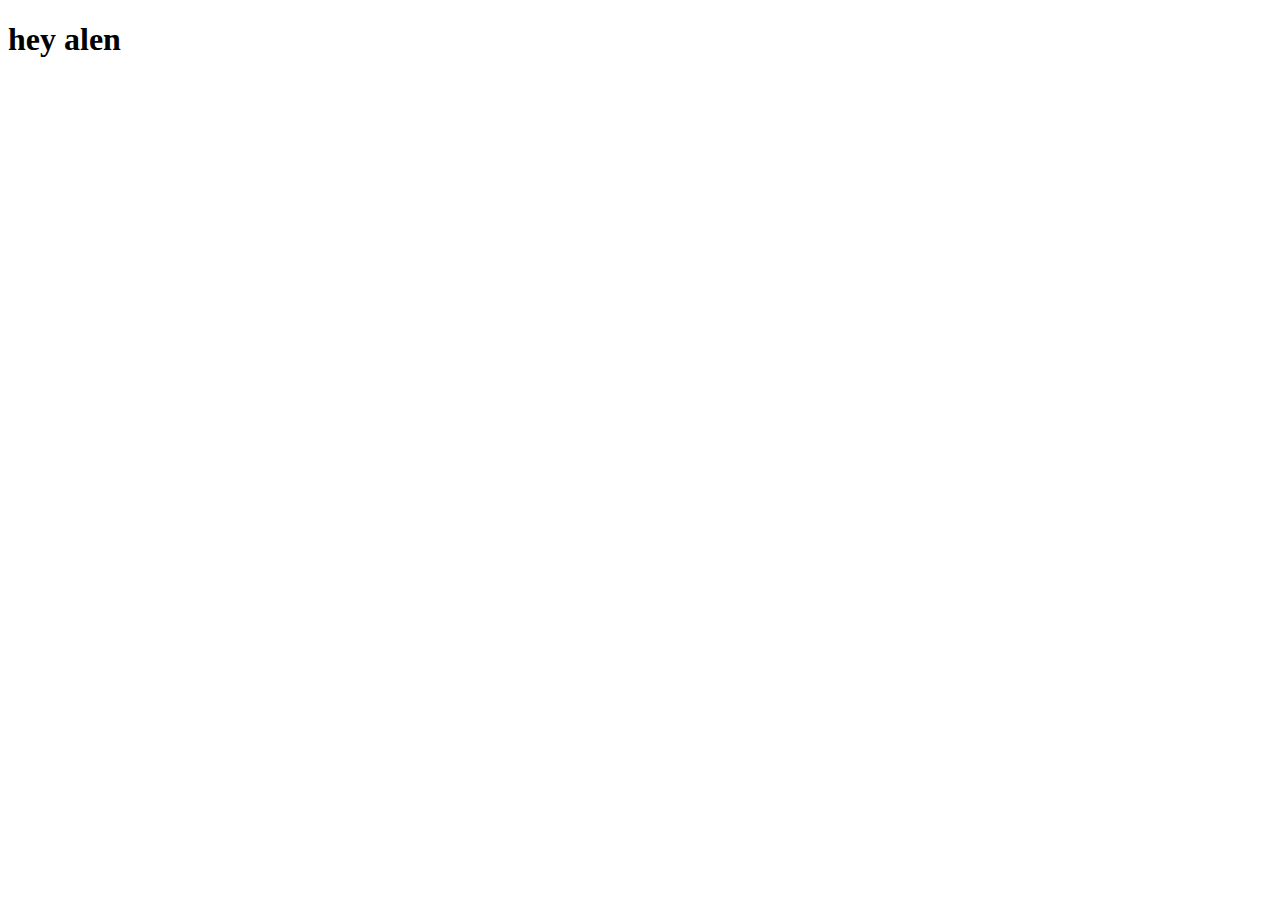
==== index.html @ c3616e1b "first" ====
<!DOCTYPE html>
<html lang="en">
<head>
    <meta charset="UTF-8">
    <meta http-equiv="X-UA-Compatible" content="IE=edge">
    <meta name="viewport" content="width=device-width, initial-scale=1.0">
    <title>Document</title>
    <link rel="stylesheet" href="./styles.css">
</head>
<body>
    <h1>hey alen</h1>
</body>
</html>
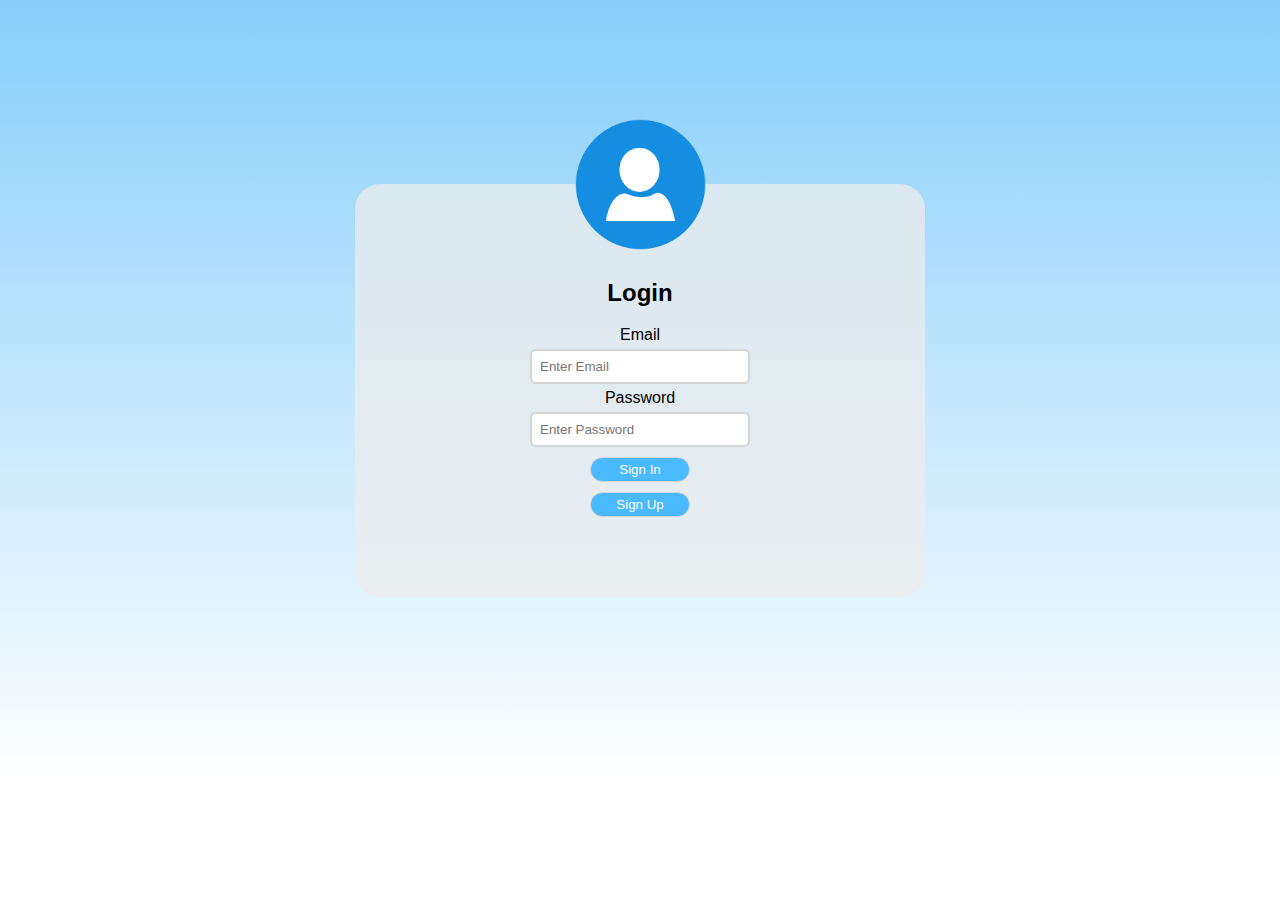
==== commit 93580a0f: "Part 1" ====
--- a/index.html
+++ b/index.html
@@ -1,13 +1,46 @@
 <!DOCTYPE html>
 <html lang="en">
-<head>
-    <meta charset="UTF-8">
-    <meta http-equiv="X-UA-Compatible" content="IE=edge">
-    <meta name="viewport" content="width=device-width, initial-scale=1.0">
-    <title>Document</title>
-    <link rel="stylesheet" href="./styles.css">
-</head>
-<body>
-    <h1>hey alen</h1>
-</body>
-</html>+  <head>
+    <meta charset="UTF-8" />
+    <meta http-equiv="X-UA-Compatible" content="IE=edge" />
+    <meta name="viewport" content="width=device-width, initial-scale=1.0" />
+    <title>Weather App</title>
+    <link rel="stylesheet" href="./styles.css" />
+  </head>
+  <body>
+    <div class="flexbox-container">
+      <div id="login-border">
+        <div id="user-icon">
+          <img src="./screenshots/usericon.png" alt="user icon" sizes="" />
+        </div>
+        <header>
+          <h2 id="login">Login</h2>
+        </header>
+        <div id="text-box">
+          <div id="email-text-box">
+            <label for="email" id="email-text">Email</label> <br />
+          </div>
+          <input
+            type="text"
+            placeholder="Enter Email"
+            class="login-credentials"
+          />
+          <br />
+          <div id="password-text-box">
+            <label for="password">Password</label>
+            <br />
+          </div>
+          <input
+            type="password"
+            placeholder="Enter Password"
+            class="login-credentials"
+          />
+        </div>
+        <div class="buttons">
+          <button class="login-button">Sign In</button> <br />
+          <button class="login-button">Sign Up</button>
+        </div>
+      </div>
+    </div>
+  </body>
+</html>
--- a/styles.css
+++ b/styles.css
@@ -0,0 +1,85 @@
+* {
+  font-family: sans-serif;
+}
+
+html {
+  background-image: linear-gradient(#87cefa, #ffffff);
+  background-size: cover;
+  background-repeat: no-repeat;
+}
+
+.flexbox-container {
+  display: flex;
+  justify-content: center;
+  align-items: center;
+  min-height: 85vh;
+}
+
+#login-border {
+  border-radius: 25px;
+  background-color: rgba(236, 236, 236, 0.75);
+  padding: 75px 175px;
+  margin: 20px 20px;
+  position: relative;
+  text-align: center;
+}
+
+.login-button {
+  border: 1px solid;
+  border-color: #d5d5d5;
+  margin-top: 5px;
+  margin-bottom: 5px;
+  border-radius: 40px;
+  width: 100px;
+  height: 25px;
+  cursor: pointer;
+  background-color: rgb(75, 185, 253);
+  color: white;
+}
+
+.login-button:hover {
+  background-color: lightgray;
+}
+
+.login-button:active {
+  background-color: darkgray;
+}
+
+.login-credentials {
+  border: 2px solid #b8c1c5;
+  border-color: #d5d5d5;
+  border-radius: 6px;
+  margin-top: 5px;
+  margin-bottom: 5px;
+  width: 200px;
+  padding: 8px;
+  cursor: text;
+}
+
+#user-icon > img {
+  position: absolute;
+  top: -85px;
+  left: 200px;
+  width: 30%;
+  height: auto;
+}
+
+@media screen and (max-width: 1024px) {
+  html {
+    background: rgba(236, 236, 236, 0.75);
+  }
+
+  .flexbox-container {
+    display: flex;
+    justify-content: flex-start;
+  }
+
+  #login-border {
+    font-size: 25px;
+  }
+
+  .login-button {
+    width: 200px;
+    height: 40px;
+  }
+}
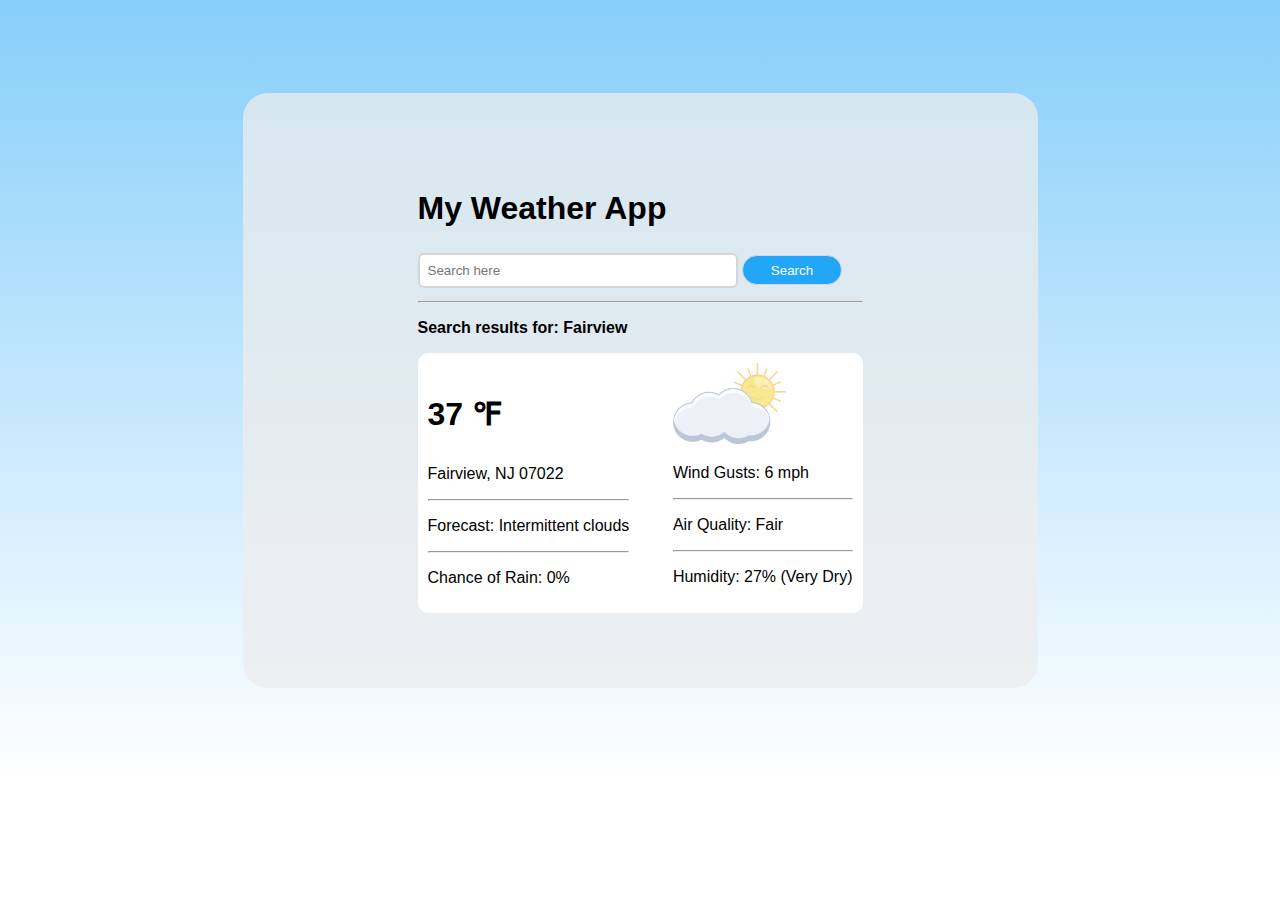
==== commit f01afa78: "Part 1 with login and weather screen" ====
--- a/index.html
+++ b/index.html
@@ -9,36 +9,38 @@
   </head>
   <body>
     <div class="flexbox-container">
-      <div id="login-border">
-        <div id="user-icon">
-          <img src="./screenshots/usericon.png" alt="user icon" sizes="" />
-        </div>
+      <div id="search-border">
         <header>
-          <h2 id="login">Login</h2>
+          <h1 id="login">My Weather App</h1>
         </header>
-        <div id="text-box">
-          <div id="email-text-box">
-            <label for="email" id="email-text">Email</label> <br />
-          </div>
-          <input
-            type="text"
-            placeholder="Enter Email"
-            class="login-credentials"
-          />
-          <br />
-          <div id="password-text-box">
-            <label for="password">Password</label>
-            <br />
-          </div>
-          <input
-            type="password"
-            placeholder="Enter Password"
-            class="login-credentials"
-          />
-        </div>
-        <div class="buttons">
-          <button class="login-button">Sign In</button> <br />
-          <button class="login-button">Sign Up</button>
+        <div id="search-box">
+          <div id="search-text-box">
+            <input
+              type="text"
+              placeholder="Search here"
+              class="search-lookup"
+            />
+              <button class = "buttons" id="search-button">Search</button>
+              <hr>
+              <div class="search-results">
+                <p>Search results for: Fairview</p>
+                  <div class="weather-search-results">                   
+                    <div id="flex-results">
+                        <div id="result-left">
+                            <p id="temp">37 &#x2109</p>
+                            <p id="city"> Fairview, NJ 07022</p> <hr>
+                            <p id="forecast">Forecast: Intermittent clouds</p> <hr>
+                            <p id="precipitation">Chance of Rain: 0%</p> 
+                       </div> 
+                        <div id="result-right">
+                          <img src="./screenshots/clouds.png" alt="cloudy day">
+                             <p id="wind-gusts">Wind Gusts: 6 mph</p> <hr>          
+                             <p id="air-quality">Air Quality: Fair</p> <hr>
+                             <p id="humidity">Humidity: 27% (Very Dry)</p>
+                        </div>
+                    </div>
+                  </div>
+                 </div>
         </div>
       </div>
     </div>
--- a/styles.css
+++ b/styles.css
@@ -15,71 +15,90 @@
   min-height: 85vh;
 }
 
-#login-border {
+#search-border {
   border-radius: 25px;
   background-color: rgba(236, 236, 236, 0.75);
   padding: 75px 175px;
   margin: 20px 20px;
   position: relative;
-  text-align: center;
 }
 
-.login-button {
+#search-button {
   border: 1px solid;
   border-color: #d5d5d5;
   margin-top: 5px;
   margin-bottom: 5px;
-  border-radius: 40px;
+  border-radius: 15px;
   width: 100px;
-  height: 25px;
+  height: 30px;
   cursor: pointer;
-  background-color: rgb(75, 185, 253);
+  background-color: rgb(33, 166, 248);
   color: white;
 }
 
-.login-button:hover {
+#search-button:hover {
   background-color: lightgray;
 }
 
-.login-button:active {
+#search-button:active {
   background-color: darkgray;
 }
 
-.login-credentials {
+.search-lookup {
   border: 2px solid #b8c1c5;
   border-color: #d5d5d5;
   border-radius: 6px;
   margin-top: 5px;
   margin-bottom: 5px;
-  width: 200px;
+  width: 300px;
   padding: 8px;
   cursor: text;
 }
 
-#user-icon > img {
-  position: absolute;
-  top: -85px;
-  left: 200px;
-  width: 30%;
+hr {
+  border-width: 1px;
+}
+
+.weather-search-results {
+  background-color: white;
   height: auto;
+  width: 425px;
+  border-radius: 10px;
+  padding: 10px;
+}
+
+#search-text-box > div > p {
+  font-weight: bold;
+  font-size: 16px;
+}
+
+#temp {
+  font-weight: bold;
+  font-size: 32px;
+}
+
+#flex-results {
+  display: flex;
+  flex-direction: row;
+  justify-content: space-between;
+}
+
+.result-left {
+  width: 75%;
+  height: 100vh;
+}
+
+.result-right {
+  width: 25%;
+}
+
+#result-right > img {
+  height: auto;
+  width: 113px;
 }
 
 @media screen and (max-width: 1024px) {
   html {
     background: rgba(236, 236, 236, 0.75);
   }
-
-  .flexbox-container {
-    display: flex;
-    justify-content: flex-start;
-  }
-
-  #login-border {
-    font-size: 25px;
-  }
-
-  .login-button {
-    width: 200px;
-    height: 40px;
-  }
 }
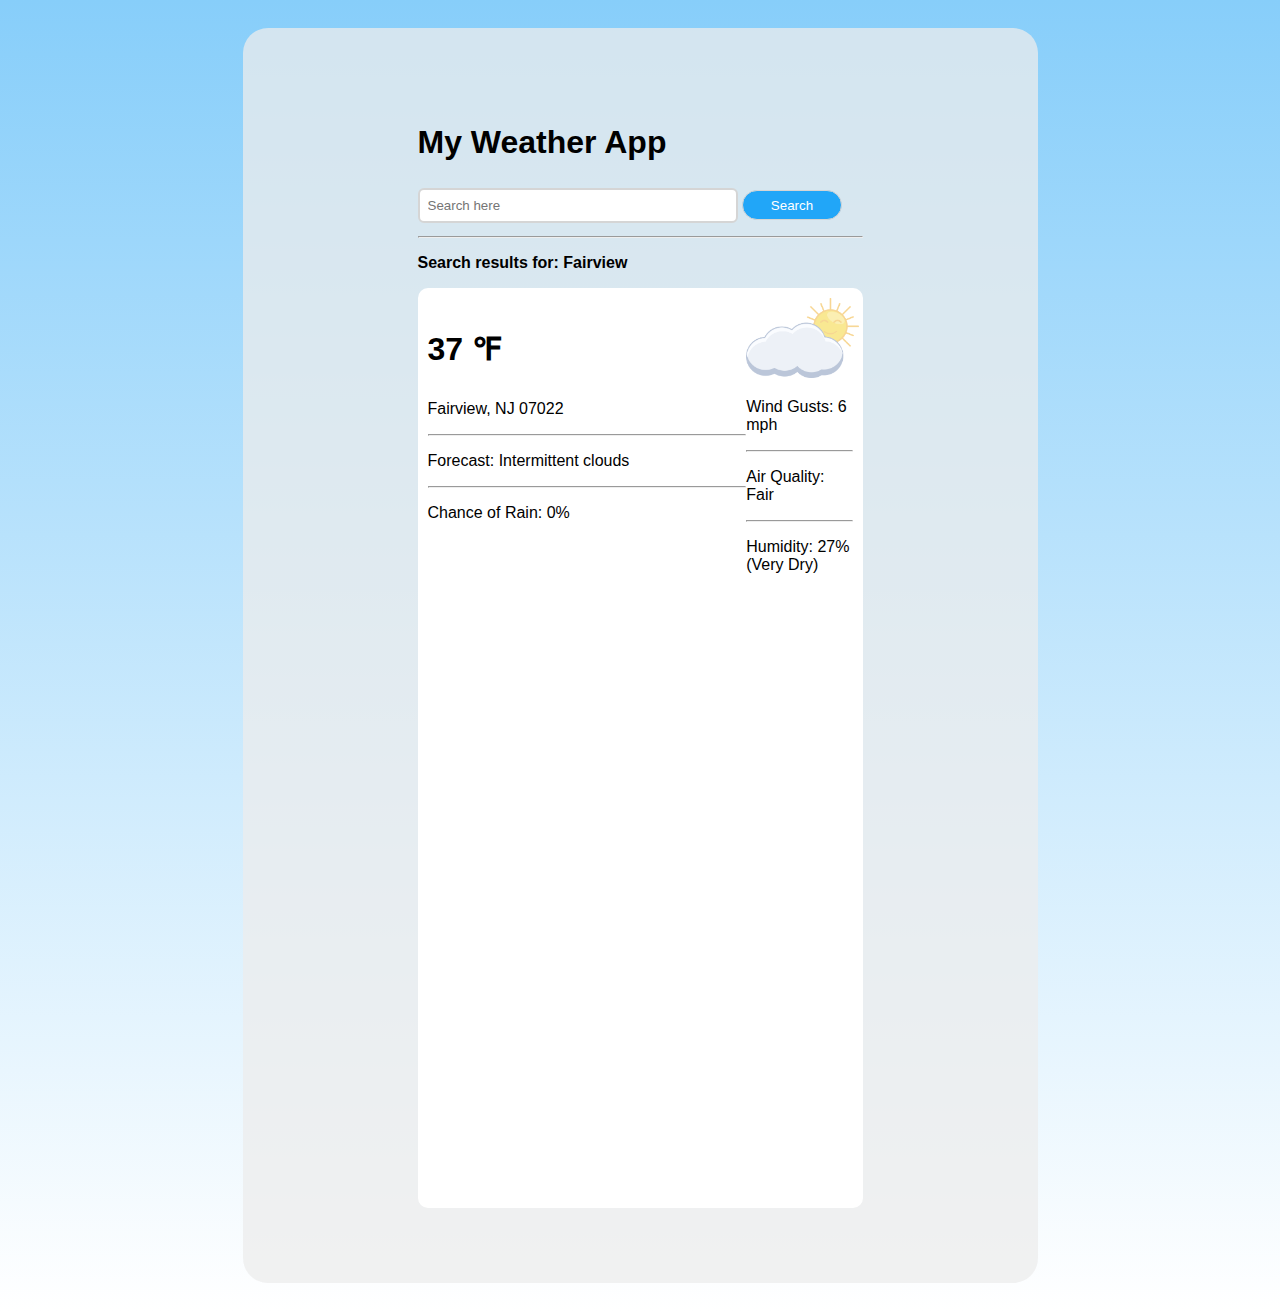
==== commit ce789aae: "update" ====
--- a/index.html
+++ b/index.html
@@ -1,48 +1,68 @@
 <!DOCTYPE html>
 <html lang="en">
-  <head>
-    <meta charset="UTF-8" />
-    <meta http-equiv="X-UA-Compatible" content="IE=edge" />
-    <meta name="viewport" content="width=device-width, initial-scale=1.0" />
-    <title>Weather App</title>
-    <link rel="stylesheet" href="./styles.css" />
-  </head>
-  <body>
-    <div class="flexbox-container">
-      <div id="search-border">
-        <header>
-          <h1 id="login">My Weather App</h1>
-        </header>
-        <div id="search-box">
-          <div id="search-text-box">
-            <input
-              type="text"
-              placeholder="Search here"
-              class="search-lookup"
-            />
-              <button class = "buttons" id="search-button">Search</button>
-              <hr>
-              <div class="search-results">
-                <p>Search results for: Fairview</p>
-                  <div class="weather-search-results">                   
-                    <div id="flex-results">
-                        <div id="result-left">
-                            <p id="temp">37 &#x2109</p>
-                            <p id="city"> Fairview, NJ 07022</p> <hr>
-                            <p id="forecast">Forecast: Intermittent clouds</p> <hr>
-                            <p id="precipitation">Chance of Rain: 0%</p> 
-                       </div> 
-                        <div id="result-right">
-                          <img src="./screenshots/clouds.png" alt="cloudy day">
-                             <p id="wind-gusts">Wind Gusts: 6 mph</p> <hr>          
-                             <p id="air-quality">Air Quality: Fair</p> <hr>
-                             <p id="humidity">Humidity: 27% (Very Dry)</p>
-                        </div>
-                    </div>
-                  </div>
-                 </div>
+
+<head>
+  <meta charset="UTF-8" />
+  <meta
+    http-equiv="X-UA-Compatible"
+    content="IE=edge"
+  />
+  <meta
+    name="viewport"
+    content="width=device-width, initial-scale=1.0"
+  />
+  <title>Weather App</title>
+  <link
+    rel="stylesheet"
+    href="./styles.css"
+  />
+</head>
+
+<body>
+  <div class="flexbox-container">
+    <div class="search-border">
+      <header>
+        <h1 class="login">My Weather App</h1>
+      </header>
+      <div class="search-box">
+        <div class="search-text-box">
+          <input
+            type="text"
+            placeholder="Search here"
+            class="search-lookup"
+          />
+          <button class="buttons search-button">Search</button>
+          <hr>
+          <div class="search-results">
+            <p>Search results for: Fairview</p>
+            <div class="weather-search-results">
+              <div class="flex-results">
+                <div class="result-left">
+                  <p class="temp">37 &#x2109</p>
+                  <p class="city"> Fairview, NJ 07022</p>
+                  <hr>
+                  <p class="forecast">Forecast: Intermittent clouds</p>
+                  <hr>
+                  <p class="precipitation">Chance of Rain: 0%</p>
+                </div>
+                <div class="result-right">
+                  <img
+                    src="./screenshots/clouds.png"
+                    alt="cloudy day"
+                  >
+                  <p class="wind-gusts">Wind Gusts: 6 mph</p>
+                  <hr>
+                  <p class="air-quality">Air Quality: Fair</p>
+                  <hr>
+                  <p class="humidity">Humidity: 27% (Very Dry)</p>
+                </div>
+              </div>
+            </div>
+          </div>
         </div>
       </div>
     </div>
-  </body>
+</body>
+<script src="./main.js"></script>
+
 </html>
--- a/styles.css
+++ b/styles.css
@@ -15,7 +15,7 @@
   min-height: 85vh;
 }
 
-#search-border {
+.search-border {
   border-radius: 25px;
   background-color: rgba(236, 236, 236, 0.75);
   padding: 75px 175px;
@@ -23,7 +23,7 @@
   position: relative;
 }
 
-#search-button {
+.search-button {
   border: 1px solid;
   border-color: #d5d5d5;
   margin-top: 5px;
@@ -36,11 +36,11 @@
   color: white;
 }
 
-#search-button:hover {
+.search-button:hover {
   background-color: lightgray;
 }
 
-#search-button:active {
+.search-button:active {
   background-color: darkgray;
 }
 
@@ -67,17 +67,17 @@
   padding: 10px;
 }
 
-#search-text-box > div > p {
+.search-text-box > div > p {
   font-weight: bold;
   font-size: 16px;
 }
 
-#temp {
+.temp {
   font-weight: bold;
   font-size: 32px;
 }
 
-#flex-results {
+.flex-results {
   display: flex;
   flex-direction: row;
   justify-content: space-between;
@@ -92,7 +92,7 @@
   width: 25%;
 }
 
-#result-right > img {
+.result-right > img {
   height: auto;
   width: 113px;
 }
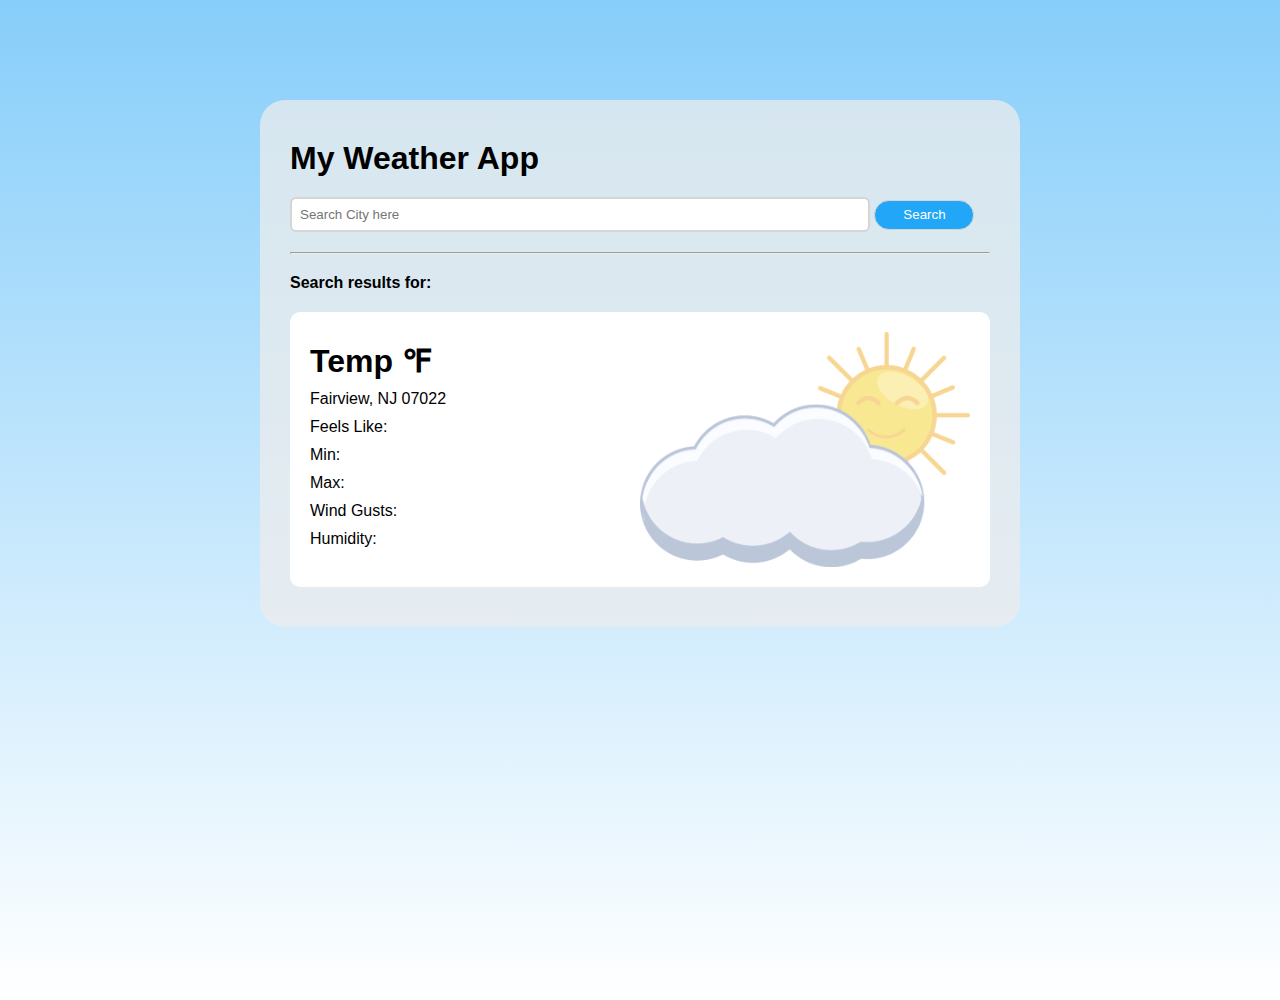
==== commit 6dbadb31: "done" ====
--- a/index.html
+++ b/index.html
@@ -28,33 +28,33 @@
         <div class="search-text-box">
           <input
             type="text"
-            placeholder="Search here"
+            placeholder="Search City here"
             class="search-lookup"
           />
           <button class="buttons search-button">Search</button>
           <hr>
           <div class="search-results">
-            <p>Search results for: Fairview</p>
+            <p class="search-result-description">Search results for: </p>
             <div class="weather-search-results">
               <div class="flex-results">
                 <div class="result-left">
-                  <p class="temp">37 &#x2109</p>
+                  <p class="temp">Temp &#x2109</p>
                   <p class="city"> Fairview, NJ 07022</p>
-                  <hr>
-                  <p class="forecast">Forecast: Intermittent clouds</p>
-                  <hr>
-                  <p class="precipitation">Chance of Rain: 0%</p>
+                  <p class="feels-like">Feels Like:</p>
+                  <p class="temp-min">Min:</p>
+                  <p class="temp-max">Max:</p>
+
+                  <!-- <p class="forecast">Forecast: Intermittent clouds</p> -->
+                  <!-- <p class="precipitation">Chance of Rain: 0%</p> -->
+                  <p class="wind-gusts">Wind Gusts: </p>
+                  <p class="humidity">Humidity:</p>
                 </div>
                 <div class="result-right">
                   <img
                     src="./screenshots/clouds.png"
                     alt="cloudy day"
                   >
-                  <p class="wind-gusts">Wind Gusts: 6 mph</p>
-                  <hr>
-                  <p class="air-quality">Air Quality: Fair</p>
-                  <hr>
-                  <p class="humidity">Humidity: 27% (Very Dry)</p>
+
                 </div>
               </div>
             </div>
--- a/styles.css
+++ b/styles.css
@@ -1,26 +1,31 @@
 * {
   font-family: sans-serif;
+  margin: 0;
+  padding: 0;
 }
 
-html {
+body {
   background-image: linear-gradient(#87cefa, #ffffff);
   background-size: cover;
   background-repeat: no-repeat;
+  height: 100vh;
+  padding: 0 30px;
 }
 
 .flexbox-container {
   display: flex;
   justify-content: center;
   align-items: center;
-  min-height: 85vh;
+  margin-top: 100px;
 }
 
 .search-border {
   border-radius: 25px;
   background-color: rgba(236, 236, 236, 0.75);
-  padding: 75px 175px;
-  margin: 20px 20px;
+  padding: 40px 30px;
   position: relative;
+  width: 100%;
+  max-width: 700px;
 }
 
 .search-button {
@@ -50,9 +55,10 @@
   border-radius: 6px;
   margin-top: 5px;
   margin-bottom: 5px;
-  width: 300px;
+  width: 80%;
   padding: 8px;
   cursor: text;
+  margin: 20px 0;
 }
 
 hr {
@@ -61,10 +67,13 @@
 
 .weather-search-results {
   background-color: white;
-  height: auto;
-  width: 425px;
+  margin-top: 20px;
   border-radius: 10px;
-  padding: 10px;
+  padding: 20px;
+}
+
+.search-results {
+  padding-top: 20px;
 }
 
 .search-text-box > div > p {
@@ -84,21 +93,27 @@
 }
 
 .result-left {
-  width: 75%;
-  height: 100vh;
+  width: 50%;
+}
+
+.result-left > * {
+  margin-top: 10px;
 }
 
 .result-right {
-  width: 25%;
+  width: 50%;
+  display: flex;
+  justify-content: center;
 }
 
 .result-right > img {
-  height: auto;
-  width: 113px;
+  height: 100%;
+  width: 100%;
+  object-fit: contain;
 }
 
-@media screen and (max-width: 1024px) {
+/* @media screen and (max-width: 1024px) {
   html {
     background: rgba(236, 236, 236, 0.75);
   }
-}
+} */
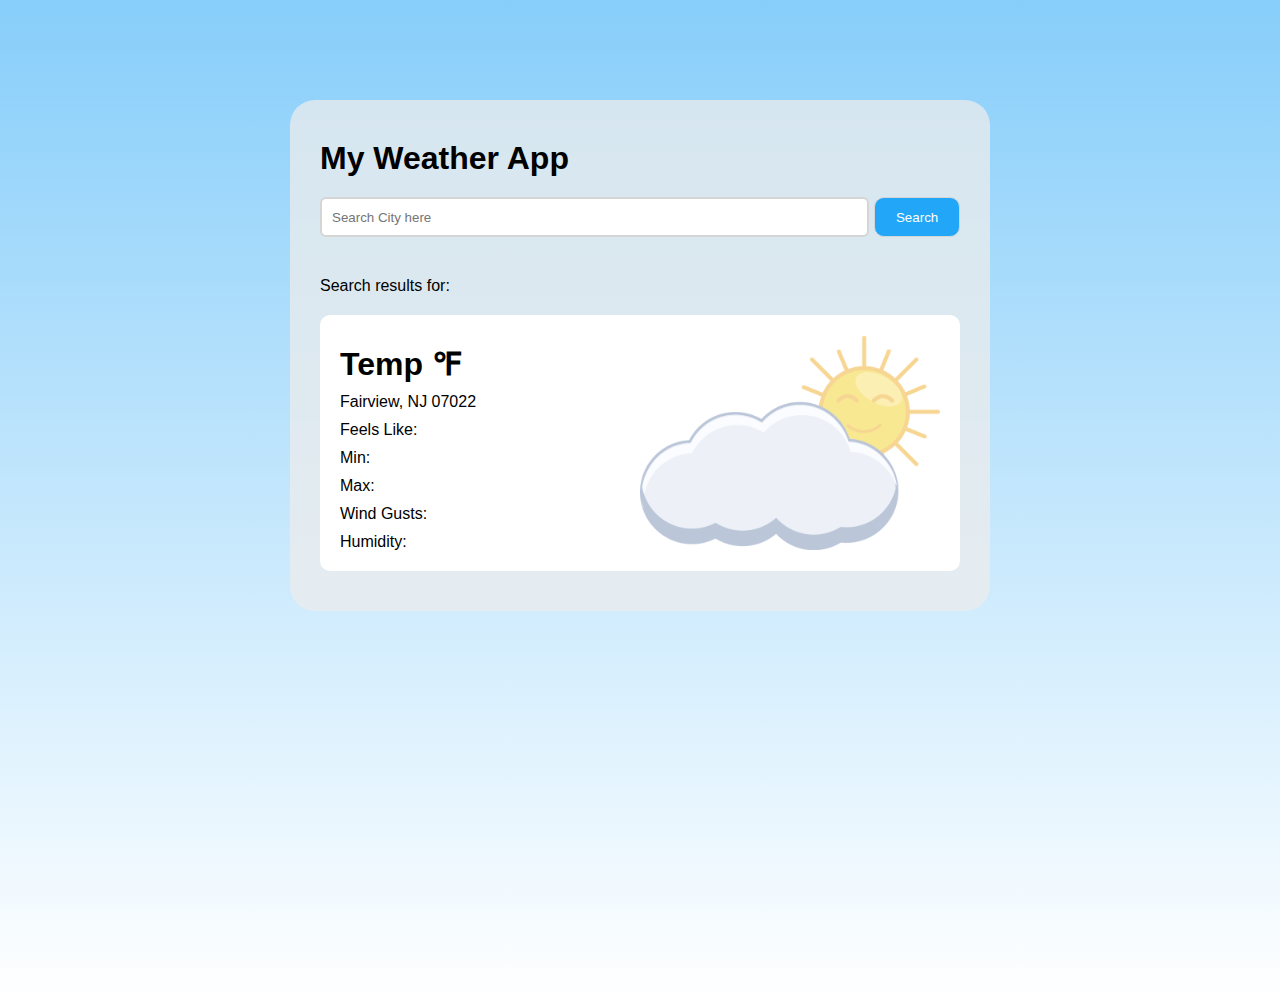
==== commit ca049d1f: "done" ====
--- a/index.html
+++ b/index.html
@@ -32,31 +32,31 @@
             class="search-lookup"
           />
           <button class="buttons search-button">Search</button>
-          <hr>
-          <div class="search-results">
-            <p class="search-result-description">Search results for: </p>
-            <div class="weather-search-results">
-              <div class="flex-results">
-                <div class="result-left">
-                  <p class="temp">Temp &#x2109</p>
-                  <p class="city"> Fairview, NJ 07022</p>
-                  <p class="feels-like">Feels Like:</p>
-                  <p class="temp-min">Min:</p>
-                  <p class="temp-max">Max:</p>
+        </div>
 
-                  <!-- <p class="forecast">Forecast: Intermittent clouds</p> -->
-                  <!-- <p class="precipitation">Chance of Rain: 0%</p> -->
-                  <p class="wind-gusts">Wind Gusts: </p>
-                  <p class="humidity">Humidity:</p>
-                </div>
-                <div class="result-right">
-                  <img
-                    src="./screenshots/clouds.png"
-                    alt="cloudy day"
-                  >
+      </div>
+      <div class="search-results">
+        <p class="search-result-description">Search results for: </p>
+        <div class="weather-search-results">
+          <div class="flex-results">
+            <div class="result-left">
+              <p class="temp">Temp &#x2109</p>
+              <p class="city"> Fairview, NJ 07022</p>
+              <p class="feels-like">Feels Like:</p>
+              <p class="temp-min">Min:</p>
+              <p class="temp-max">Max:</p>
 
-                </div>
-              </div>
+              <!-- <p class="forecast">Forecast: Intermittent clouds</p> -->
+              <!-- <p class="precipitation">Chance of Rain: 0%</p> -->
+              <p class="wind-gusts">Wind Gusts: </p>
+              <p class="humidity">Humidity:</p>
+            </div>
+            <div class="result-right">
+              <img
+                src="./screenshots/clouds.png"
+                alt="cloudy day"
+              >
+
             </div>
           </div>
         </div>
--- a/styles.css
+++ b/styles.css
@@ -2,6 +2,7 @@
   font-family: sans-serif;
   margin: 0;
   padding: 0;
+  box-sizing: border-box;
 }
 
 body {
@@ -18,7 +19,13 @@
   align-items: center;
   margin-top: 100px;
 }
+.search-text-box {
+  display: flex;
+  align-items: center;
+  margin: 20px 0;
+  height: 40px;
 
+}
 .search-border {
   border-radius: 25px;
   background-color: rgba(236, 236, 236, 0.75);
@@ -31,12 +38,12 @@
 .search-button {
   border: 1px solid;
   border-color: #d5d5d5;
-  margin-top: 5px;
-  margin-bottom: 5px;
-  border-radius: 15px;
+  border-radius: 10px;
   width: 100px;
-  height: 30px;
+  height: 100%;
   cursor: pointer;
+  margin-left: 5px;
+  padding: 5px 0;
   background-color: rgb(33, 166, 248);
   color: white;
 }
@@ -53,17 +60,12 @@
   border: 2px solid #b8c1c5;
   border-color: #d5d5d5;
   border-radius: 6px;
-  margin-top: 5px;
-  margin-bottom: 5px;
-  width: 80%;
-  padding: 8px;
-  cursor: text;
-  margin: 20px 0;
+  padding: 8px 0;
+  padding-left: 10px;
+  height: 100%;
+  width: 100%;
 }
 
-hr {
-  border-width: 1px;
-}
 
 .weather-search-results {
   background-color: white;
@@ -76,10 +78,6 @@
   padding-top: 20px;
 }
 
-.search-text-box > div > p {
-  font-weight: bold;
-  font-size: 16px;
-}
 
 .temp {
   font-weight: bold;
@@ -112,8 +110,22 @@
   object-fit: contain;
 }
 
-/* @media screen and (max-width: 1024px) {
-  html {
-    background: rgba(236, 236, 236, 0.75);
+@media screen and (max-width: 600px) {
+  .search-lookup {
+    /* width: 100%; */
+
   }
-} */
+  .flex-results {
+    flex-direction: column-reverse;
+    }
+
+  .result-left  {
+    width: 100%;
+    padding-top: 20px;
+  }
+
+  .result-right {
+    width: 100%;
+    height: 100px;
+  }
+}
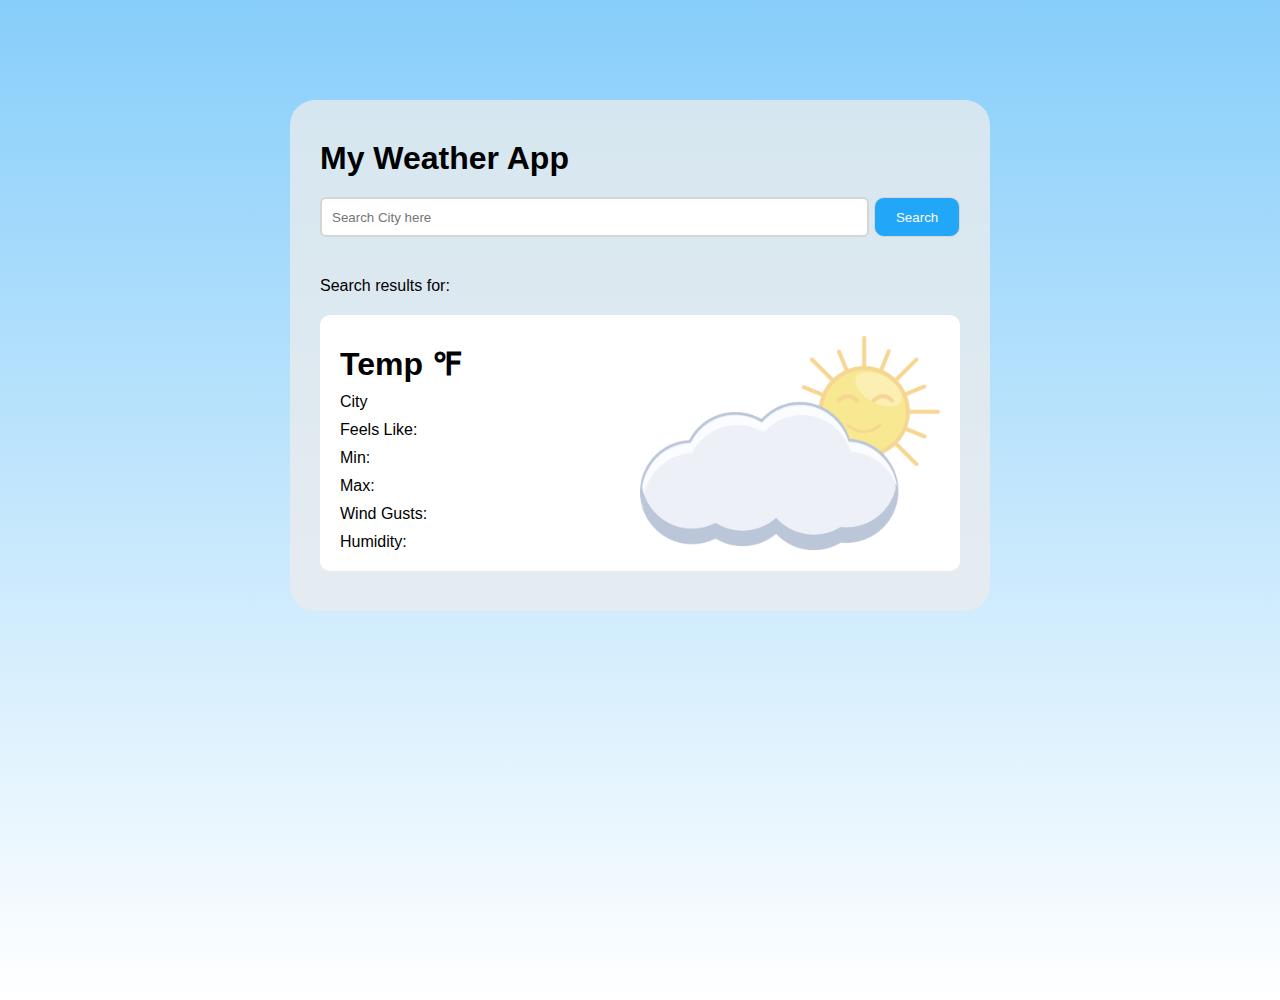
==== commit eb98657c: "done part 2" ====
--- a/index.html
+++ b/index.html
@@ -41,7 +41,7 @@
           <div class="flex-results">
             <div class="result-left">
               <p class="temp">Temp &#x2109</p>
-              <p class="city"> Fairview, NJ 07022</p>
+              <p class="city"> City</p>
               <p class="feels-like">Feels Like:</p>
               <p class="temp-min">Min:</p>
               <p class="temp-max">Max:</p>
